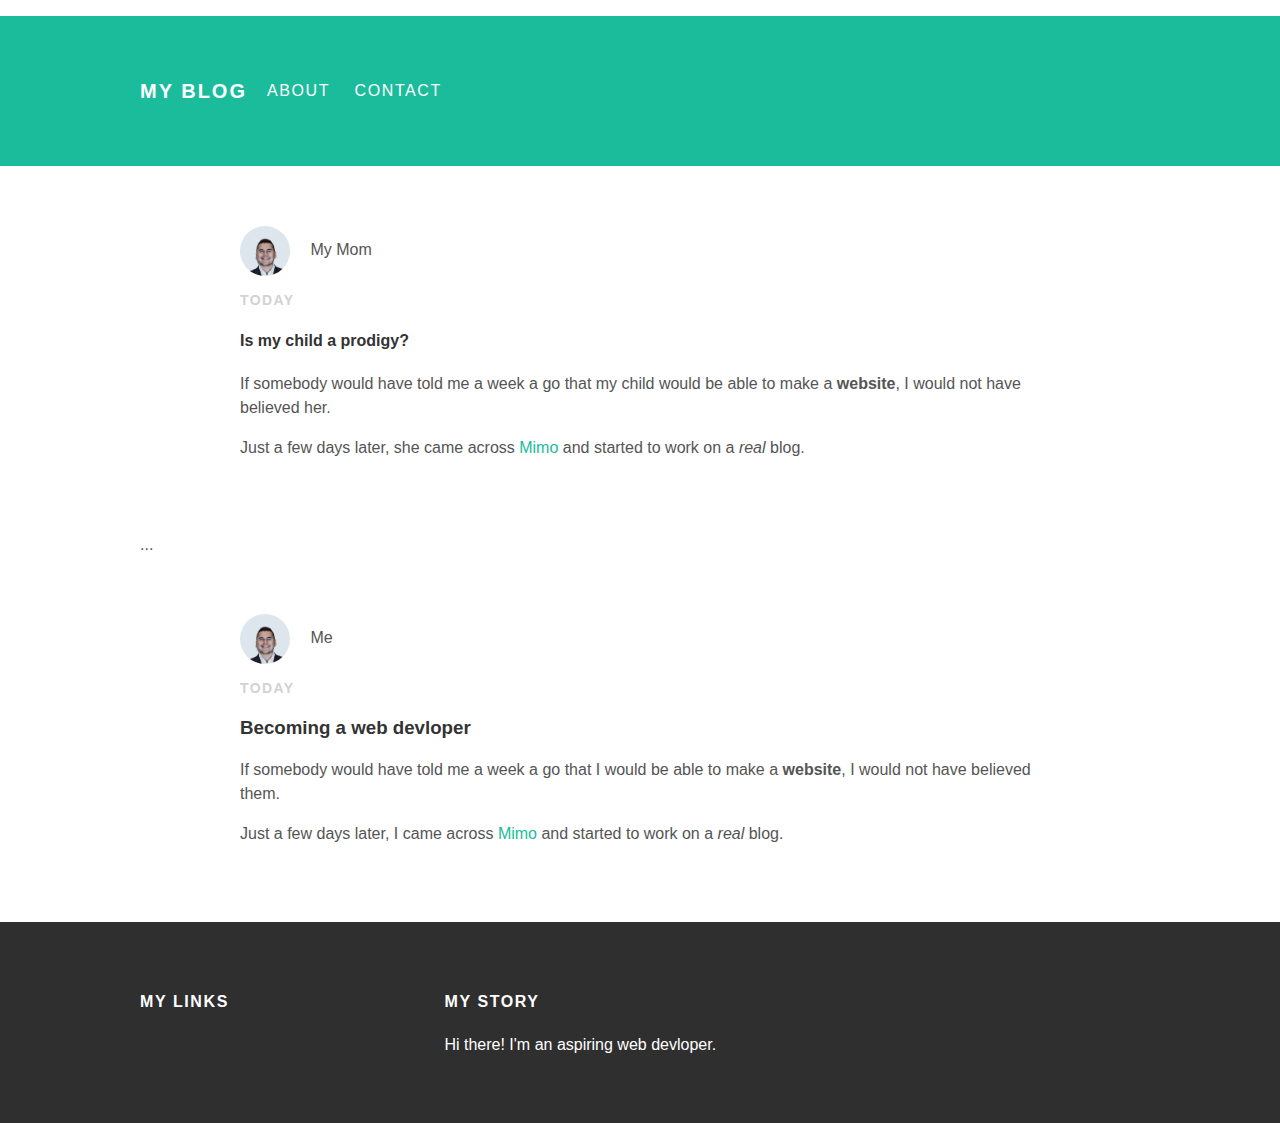
==== index.html @ 7d4568e7 "Add files via upload" ====
<!DOCTYPE html>
<html>
 <head>
  <title>My blog</title>
  <link rel="stylesheet" type="text/css" href="styles.css">
 </head>
<body>
  <div id="header">
    <div class="container">
      <a id="header-title" href="idex.html">My Blog</a>
      <ul id="header-nav">
        <li><a href="about.html">About</a></li>
        <li><a href="mailto:stevenrobbins92302@gmail.com">Contact</a></li>
      </ul>
    </div>
  </div>
<div id="content">
   <div class="post-container">
    <div class="post">
     <div class="post-author">
      <img src="me.png">
      <span>My Mom</span>
     </div>
     <p class="post-date">Today</p>
     <h4 class="post-title">Is my child a prodigy?</h4>
     <div class="post-content">
      <p>If somebody would have told me a week a go that my child would be able to make a <strong>website</strong>, I would not have believed her.</p>
      <p>Just a few days later, she came across <a href="https://getmimo.com">Mimo</a> and started to work on a <em>real</em> blog.</p>
     </div>
    </div>
   </div>
   <div class="container"> ... </div>
  </div>
<div id="content">
 <div class="post-container">
  <div class="post">
   <div class="post-author">
      <img src="me.png">
      <span>Me</span>
    </div>
    <p class="post-date">Today</p>
    <h3 class="post-title">Becoming a web devloper</h3>
    <div class="post-content">
      <p>
      If somebody would have told me a week
      a go that I would be able to make a <strong>website</strong>,
      I would not have believed them.
      </p>
      <p>
      Just a few days later, I came across
      <a href="https://getmimo.com">Mimo</a>
      and started to work on a <em>real</em> blog.
      </p>
      </div>
     </div>
    </div>
   </div>
<div id="footer">
   <div class="container">
    <div class="column">
      <h4>My Links</h4>
      <p>
      <a href="https://facebook.com/steven.robbins.96592"></a>
      <br>
      <a href="https://twitter.com/ynccult"></a>
      </p>
    </div>
    <div class="column">
      <h4>My Story</h4>
      <p>Hi there! I'm an aspiring web devloper.</p>
     </div>
    </div>
  </div>
 </body>
</html>
---- styles.css ----
body {
  color: #555;
  margin:0;

  font-family: 'Montserrat', sans-serif;
}

@import url(http://fonts.googleapis.com/css?family=Montserrat:400,700);

#header {
  background-color: #1abc9c;
  height: 150px;
  line-height: 150px;
}
#header a {
  color: white;
  text-decoration: none;

  text-transform: uppercase;
  letter-spacing: 0.1em;
}
#header a:hover{
  color: #222;
}
#header-title {
  display: block;
  float: left;

  font-size: 20px;
  font-weight: bold;
}
#header-nav {
  display: block;
  float: right
  margin-top: 0;
}
#header-nav li{
  display: inline;
  padding-left: 20px;
}
.container {
  max-width: 1000px;
  margin: 0 auto;
}
#footer {
  background-color: #2f2f2f;
  padding: 50px 0;
}
.column {
  min-width: 300px;
  display: inline-block;
  vertical-align: top;
}
#footer h4 {
  color: white;
  text-transform: uppercase;
  letter-spacing: 0.1em;
}
#footer p {
  color: white;
}
a {
  color: #1abc9c;
  text-decoration: none;
}
a:hover {
  color: #F6A623;
}
.post, .about {
  max-width: 800px;
  margin: 0 auto;
  padding: 60px 0;
}
.post-author img {
  width: 50px;
  height: 50px;
  vertical-align: middle;
}
.post-author span {
  margin-left: 16px;
}
.post-date {
  color: #D2D2D2;

  font-size: 14px;
  font-weight: bold;

  text-transform: uppercase;
  letter-spacing: 0.1em;
}
h1, h2, h3, h4 {
  color: #333;
}
p {
  line-height: 1.5;
}
.about {
  text-align: center;
}
.post-author img, .about-author img {
  border-radius: 50%;
}
.post-container:nth-child(even) {
  background-color: #f2f2f2;
}
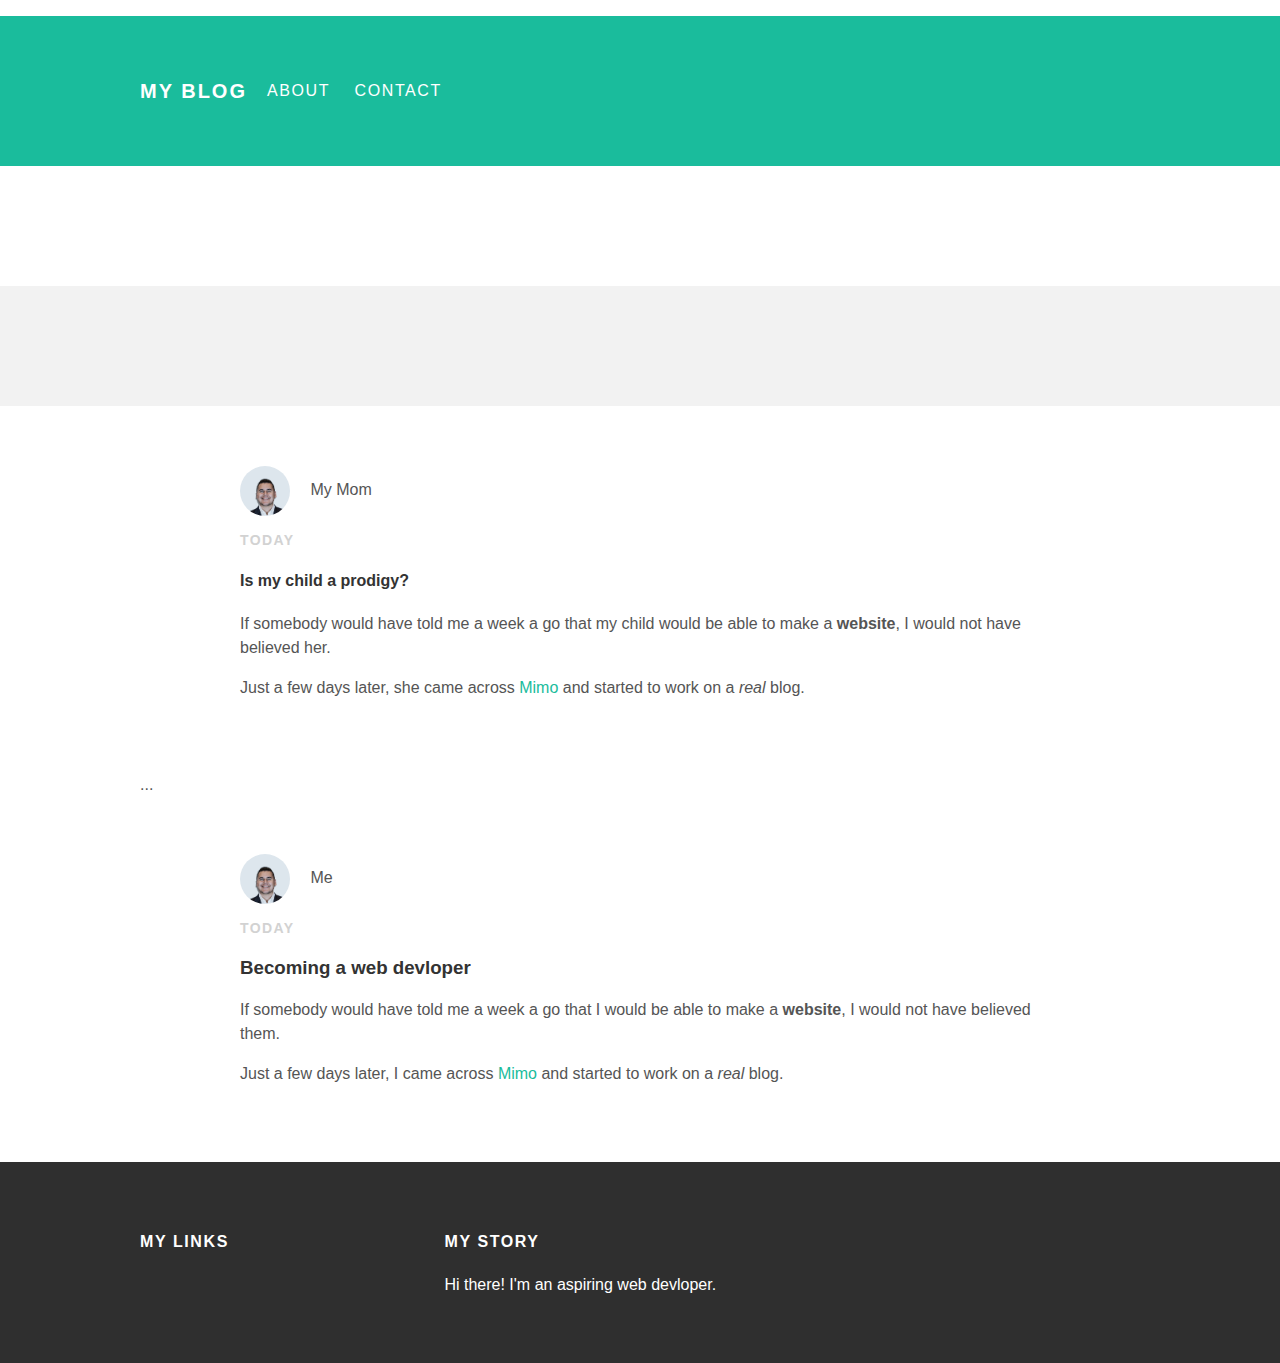
==== commit bf028c62: "Update index.html" ====
--- a/index.html
+++ b/index.html
@@ -15,6 +15,16 @@
     </div>
   </div>
 <div id="content">
+ <!-- another post -->
+ <div class="post-container">
+  <div class="post">
+  </div>
+ </div>
+ <div class="post-container">
+  <div class="post">
+  </div>
+ </div>
+</div><div id="content">
    <div class="post-container">
     <div class="post">
      <div class="post-author">
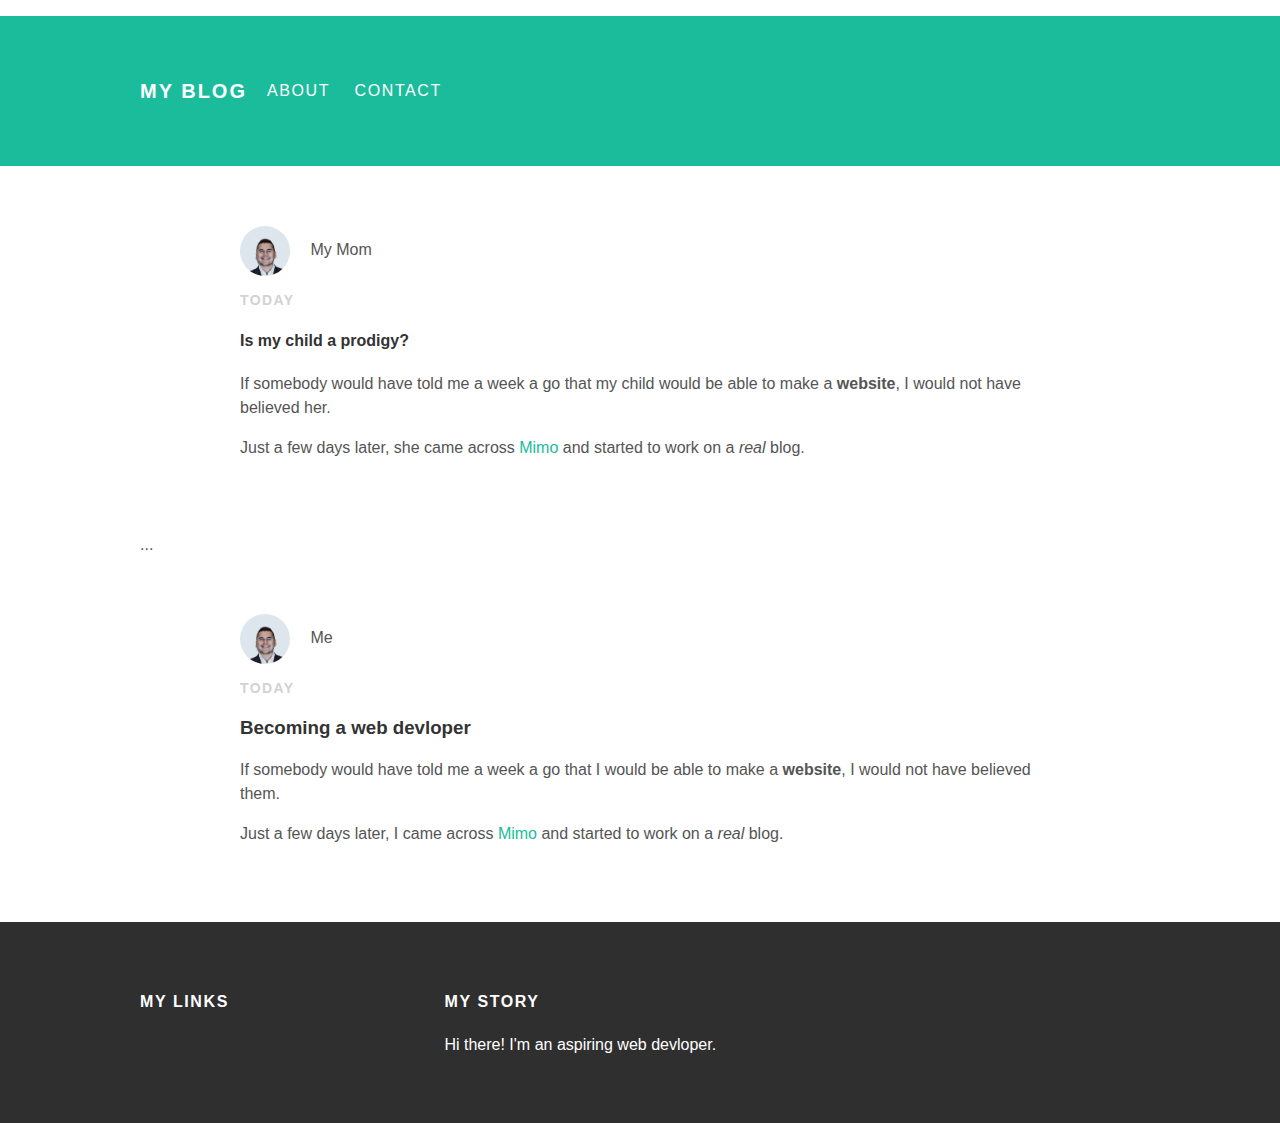
==== commit fb2db75a: "Add files via upload" ====
--- a/index.html
+++ b/index.html
@@ -15,16 +15,6 @@
     </div>
   </div>
 <div id="content">
- <!-- another post -->
- <div class="post-container">
-  <div class="post">
-  </div>
- </div>
- <div class="post-container">
-  <div class="post">
-  </div>
- </div>
-</div><div id="content">
    <div class="post-container">
     <div class="post">
      <div class="post-author">
